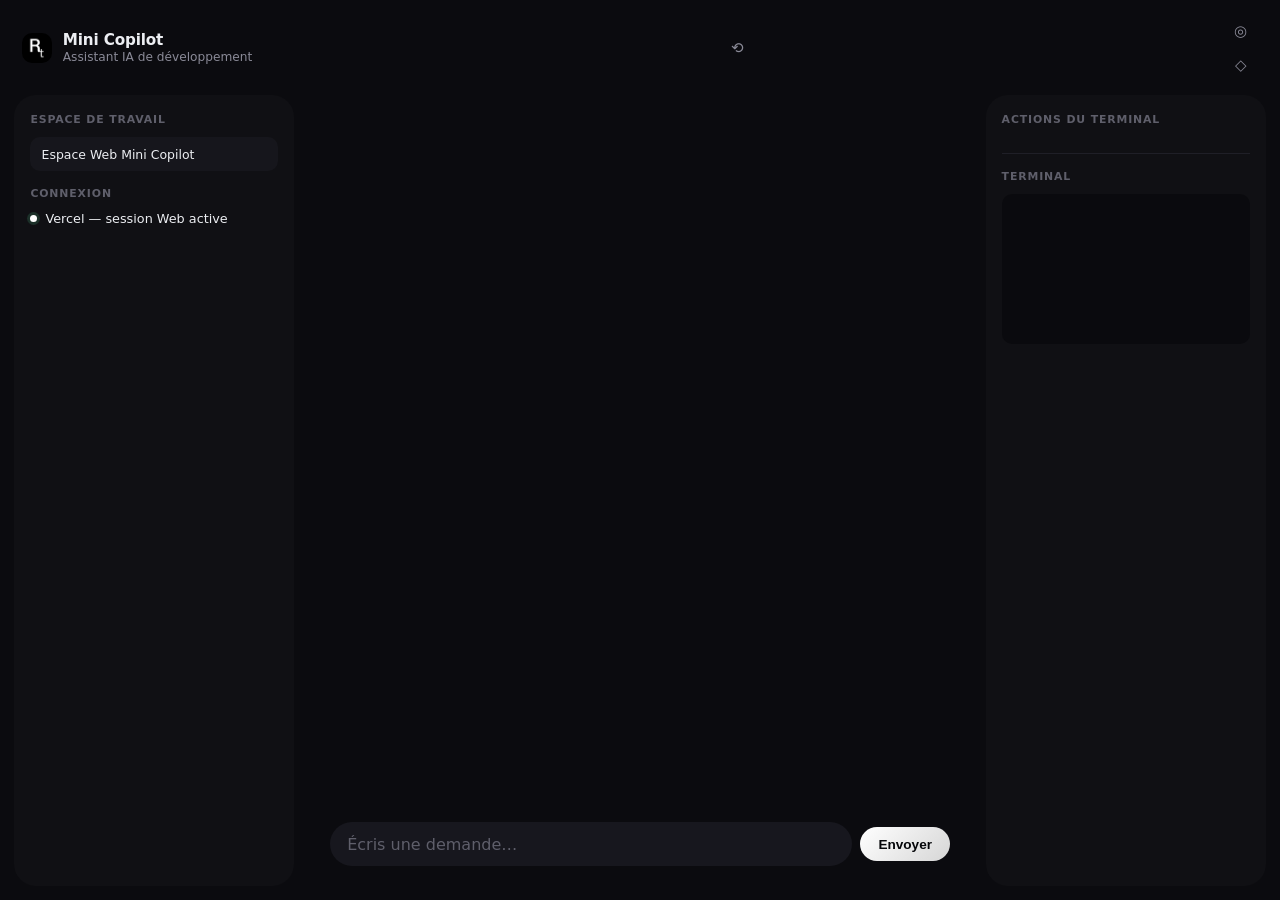
==== web/index.html @ 48cc1d8e "Open real legacy web app with Vercel chat" ====
<!doctype html>
<html lang="fr">
<head>
<meta charset="utf-8">
<meta name="viewport" content="width=device-width, initial-scale=1">
<title>Mini Copilot</title>
<style>
  :root {
    --bg: #0b0b0f;
    --panel: #101014;
    --panel-2: #16161c;
    --chat: #0b0b0f;
    --bubble-ai: #1a1a21;
    --bubble-user: #2a2a2a;
    --composer: #17171e;
    --code-bg: #0a0a0e;
    --code-fg: #eeeeee;
    --hairline: #1f1f27;
    --text: #eceef2;
    --muted: #8a8a97;
    --muted-2: #5f5f6b;
    --accent: #ffffff;
    --accent-2: #d6d6d6;
    --green: #ffffff;
    --yellow: #bdbdbd;
    --red: #ffffff;
    --radius-lg: 22px;
    --radius-md: 16px;
    --radius-sm: 10px;
    --radius-pill: 999px;
  }
  * { box-sizing: border-box; }
  body {
    margin: 0; font-family: "Inter", "Segoe UI", system-ui, -apple-system, sans-serif;
    background: var(--bg); color: var(--text); height: 100vh; display: flex; flex-direction: column;
    -webkit-font-smoothing: antialiased;
  }

  /* ---------------------------------------------------------- header */
  header {
    padding: 0.85rem 1.4rem; background: transparent;
    display: flex; align-items: center; justify-content: space-between; flex-shrink: 0;
  }
  header .brand { display: flex; align-items: center; gap: 0.65rem; }
  header .brand .logo {
    width: 30px; height: 30px; border-radius: 10px; object-fit: cover;
  }
  header h1 { font-size: 0.95rem; font-weight: 600; margin: 0; letter-spacing: -0.01em; }
  header .subtitle { font-size: 0.76rem; color: var(--muted); margin-top: 1px; }
  header .icon-btn {
    background: transparent; border: none; color: var(--muted); width: 34px; height: 34px;
    border-radius: var(--radius-pill); font-size: 0.95rem; cursor: pointer;
    display: flex; align-items: center; justify-content: center; transition: background 0.15s, color 0.15s;
  }
  header .icon-btn:hover { background: var(--panel-2); color: var(--text); }

  #banner {
    display: none; background: var(--panel-2); border-radius: var(--radius-sm);
    margin: 0 1.4rem 0.6rem; padding: 0.55rem 0.9rem; font-size: 0.82rem; color: var(--muted);
  }
  #banner a { color: var(--accent); text-decoration: none; }
  #auth { position: fixed; inset: 0; z-index: 10; display: none; place-items: center; background: rgba(11,11,15,.92); }
  #auth .panel { width: min(440px, calc(100% - 32px)); background: var(--panel); border-radius: var(--radius-lg); padding: 1.4rem; }
  #auth h2 { margin: 0 0 .35rem; } #auth p { color: var(--muted); font-size: .85rem; }
  #auth input, #auth select { display:block; width:100%; margin:.55rem 0; padding:.75rem 1rem; border:0; border-radius:var(--radius-pill); background:var(--composer); color:var(--text); }
  #auth .btns { display:flex; gap:.5rem; margin-top:.8rem; } #auth button { flex:1; padding:.7rem; border:0; border-radius:var(--radius-pill); cursor:pointer; font-weight:700; }
  #auth .primary { background:#fff; color:#111; } #auth .secondary { background:var(--panel-2); color:var(--text); }
  #authError { color:#ff9090; min-height:1.2em; }
  #plans { display:none; position:fixed; inset:0; z-index:9; overflow:auto; padding:4rem 1rem; background:rgba(11,11,15,.97); }
  #planGrid { display:grid; grid-template-columns:repeat(auto-fit,minmax(190px,1fr)); gap:1rem; max-width:900px; margin:1rem auto; }
  .plan-card { background:var(--panel); border:1px solid var(--hairline); border-radius:var(--radius-md); padding:1rem; } .plan-card button { padding:.6rem 1rem; border:0; border-radius:var(--radius-pill); cursor:pointer; }

  main { flex: 1; display: flex; min-height: 0; padding: 0 0.9rem 0.9rem; gap: 0.6rem; }

  /* ---------------------------------------------------------- sidebars */
  aside.left, aside.right {
    background: var(--panel); border-radius: var(--radius-lg);
    padding: 1.1rem 1rem; width: 280px; flex-shrink: 0; overflow-y: auto;
  }
  aside h2 {
    font-size: 0.68rem; text-transform: uppercase; letter-spacing: 0.08em; color: var(--muted-2);
    font-weight: 600; margin: 0 0 0.7rem;
  }
  .project-path {
    font-size: 0.78rem; color: var(--text); word-break: break-all; margin-bottom: 1rem;
    padding: 0.6rem 0.7rem; background: var(--panel-2); border-radius: var(--radius-sm);
  }
  .status-row { display: flex; align-items: center; gap: 0.5rem; font-size: 0.8rem; }
  .status-row .dot { width: 7px; height: 7px; border-radius: 50%; background: var(--muted-2); flex-shrink: 0; }
  .status-row .dot.on { background: var(--green); box-shadow: 0 0 0 3px rgba(95,224,163,0.15); }
  .status-row .dot.err { background: var(--red); box-shadow: 0 0 0 3px rgba(255,122,134,0.15); }

  aside.right ul { list-style: none; margin: 0; padding: 0; display: flex; flex-direction: column; }
  aside.right li {
    font-size: 0.78rem; padding: 0.55rem 0.1rem; display: flex; align-items: center; gap: 0.55rem;
    border-bottom: 1px solid var(--hairline);
  }
  aside.right li:last-child { border-bottom: none; }
  aside.right li .status-dot { width: 7px; height: 7px; border-radius: 50%; flex-shrink: 0; }
  aside.right li .status-dot.ok { background: var(--green); }
  aside.right li .status-dot.echec { background: var(--red); }
  aside.right li .status-dot.attente { background: var(--yellow); }
  aside.right li .status-dot.neutre { background: var(--muted-2); }
  aside.right li .label { flex: 1; color: var(--text); }
  aside.right li .time { color: var(--muted-2); font-size: 0.72rem; flex-shrink: 0; }
  .section-divider { border: 0; border-top: 1px solid var(--hairline); margin: 1rem 0; }
  .terminal-title { font-size: 0.68rem; text-transform: uppercase; letter-spacing: 0.08em;
    color: var(--muted-2); font-weight: 600; margin: 0 0 0.7rem; }
  #terminal {
    height: 150px; overflow-y: auto; margin: 0; padding: 0.7rem;
    background: var(--code-bg); color: var(--code-fg); border-radius: var(--radius-sm);
    font: 0.72rem/1.45 "JetBrains Mono", Consolas, monospace; white-space: pre-wrap;
  }

  /* ---------------------------------------------------------- chat column */
  #chat-wrap { flex: 1; display: flex; flex-direction: column; min-width: 0; }
  #log {
    flex: 1; overflow-y: auto; padding: 1.4rem 1.6rem 0.6rem; display: flex; flex-direction: column;
    gap: 1.1rem; max-width: 820px; width: 100%; margin: 0 auto;
  }

  .row { display: flex; flex-direction: column; max-width: 74%; }
  .row.user { align-self: flex-end; align-items: flex-end; }
  .row.ai { align-self: flex-start; align-items: flex-start; }
  .row.system { align-self: center; max-width: 90%; align-items: center; }

  .sender { font-size: 0.72rem; color: var(--muted-2); margin: 0 0.35rem 0.3rem; font-weight: 600; }

  .bubble {
    padding: 0.7rem 1rem; border-radius: var(--radius-md); white-space: pre-wrap;
    line-height: 1.55; font-size: 1rem;
  }
  .bubble.ai { background: var(--bubble-ai); border-top-left-radius: 6px; }
  .bubble.user { background: var(--bubble-user); border-top-right-radius: 6px; color: #ffffff; }
  .bubble.system {
    background: transparent; color: var(--muted); font-size: 0.78rem; padding: 0.3rem 0.6rem;
  }
  .bubble.error { background: rgba(255,122,134,0.08); border: 1px solid rgba(255,122,134,0.35); }
  .bubble.thinking { background: var(--bubble-ai); color: var(--muted); }

  .bubble .thinking-dots span {
    display: inline-block; width: 5px; height: 5px; border-radius: 50%; background: var(--muted);
    margin-right: 3px; animation: pulse 1.2s infinite ease-in-out;
  }
  .bubble .thinking-dots span:nth-child(2) { animation-delay: 0.15s; }
  .bubble .thinking-dots span:nth-child(3) { animation-delay: 0.3s; }
  @keyframes pulse { 0%, 80%, 100% { opacity: 0.25; } 40% { opacity: 1; } }

  .bubble code, .bubble pre {
    background: var(--code-bg); color: var(--code-fg); border-radius: var(--radius-sm);
    padding: 0.7rem 0.85rem; display: block; font-family: "JetBrains Mono", Consolas, monospace;
    font-size: 0.82rem; margin: 0.5rem 0; overflow-x: auto;
    border-left: 2px solid var(--accent-2);
  }

  /* ---------------------------------------------------------- confirm card */
  #confirm {
    display: none; margin: 0.6rem auto 0.8rem; padding: 1rem 1.1rem; border-radius: var(--radius-md);
    background: rgba(240,198,116,0.08); max-width: 640px; width: calc(100% - 3.2rem);
  }
  #confirm .label { font-size: 0.8rem; color: var(--yellow); font-weight: 600; margin-bottom: 0.5rem; }
  #confirm pre {
    white-space: pre-wrap; margin: 0.5rem 0; font-size: 0.8rem; background: var(--code-bg);
    color: var(--code-fg); padding: 0.65rem 0.75rem; border-radius: var(--radius-sm);
  }
  #confirm .btnrow { display: flex; gap: 0.6rem; margin-top: 0.6rem; }
  #confirm button {
    flex: 1; padding: 0.55rem; border-radius: var(--radius-pill); border: none; cursor: pointer;
    font-weight: 600; font-size: 0.85rem; transition: opacity 0.15s;
  }
  #confirm button:hover { opacity: 0.85; }
  #confirm .allow { background: var(--green); color: #06120b; }
  #confirm .deny { background: transparent; color: var(--red); box-shadow: inset 0 0 0 1px rgba(255,122,134,0.5); }

  /* ---------------------------------------------------------- composer */
  form#composer {
    display: flex; align-items: center; gap: 0.5rem; padding: 0.9rem 1.6rem 1.2rem;
    max-width: 820px; width: 100%; margin: 0 auto;
  }
  #composer .field {
    flex: 1; display: flex; align-items: center; background: var(--composer);
    border-radius: var(--radius-pill); padding: 0.25rem 0.35rem 0.25rem 1.1rem;
  }
  #composer input {
    flex: 1; padding: 0.55rem 0; border: none; outline: none;
    background: transparent; color: inherit; font-size: 1rem; font-family: inherit;
  }
  #composer input::placeholder { color: var(--muted-2); }
  #composer button {
    padding: 0.6rem 1.15rem; border-radius: var(--radius-pill); border: none;
    background: linear-gradient(135deg, var(--accent), var(--accent-2)); color: #06070a; font-weight: 700;
    cursor: pointer; font-size: 0.85rem; transition: transform 0.1s, opacity 0.15s;
  }
  #composer button:hover:not(:disabled) { transform: translateY(-1px); }
  #composer input:disabled, #composer button:disabled { opacity: 0.4; cursor: not-allowed; }

  #log::-webkit-scrollbar, aside::-webkit-scrollbar { width: 8px; }
  #log::-webkit-scrollbar-thumb, aside::-webkit-scrollbar-thumb { background: var(--panel-2); border-radius: 8px; }

  @media (max-width: 900px) {
    aside.left { display: none; }
    aside.right { width: 250px; }
  }
</style>
</head>
<body>
<header>
  <div class="brand">
    <img class="logo" src="../rt_icon.png" alt="RT" />
    <div>
      <h1>Mini Copilot</h1>
      <div class="subtitle">Assistant IA de développement</div>
    </div>
  </div>
  <button class="icon-btn" id="clearBtn" title="Effacer la conversation">⟲</button>
  <div><button class="icon-btn" id="authBtn" title="Compte">◎</button><button class="icon-btn" id="plansBtn" title="Accès gratuit">◇</button></div>
</header>
<div id="banner"></div>
<main>
  <aside class="left">
    <h2>Espace de travail</h2>
    <div class="project-path" id="projectPath">—</div>
    <h2>Connexion</h2>
    <div class="status-row"><span class="dot" id="statusDot"></span><span id="statusText">Connexion…</span></div>
  </aside>

  <div id="chat-wrap">
    <div id="log"></div>
    <div id="confirm">
      <div class="label">⚠ Action proposée — confirmation requise</div>
      <pre id="confirmDetail"></pre>
      <div class="btnrow">
        <button class="allow" id="confirmAllow">Autoriser</button>
        <button class="deny" id="confirmDeny">Refuser</button>
      </div>
    </div>
    <form id="composer">
      <div class="field">
        <input id="input" type="text" placeholder="Écris une demande…" autocomplete="off" disabled>
      </div>
      <button type="submit" disabled>Envoyer</button>
    </form>
  </div>

  <aside class="right">
    <h2>Actions du terminal</h2>
    <ul id="actions"></ul>
    <hr class="section-divider">
    <h2 class="terminal-title">Terminal</h2>
    <pre id="terminal" aria-label="Sortie du terminal"></pre>
  </aside>
</main>
<section id="auth"><div class="panel"><h2 id="authTitle">Se connecter</h2><p>La session est vérifiée par le serveur central avant chaque message.</p><input id="firstName" placeholder="Prénom" style="display:none"><input id="lastName" placeholder="Nom" style="display:none"><input id="email" type="email" placeholder="Email"><input id="password" type="password" placeholder="Mot de passe (8 caractères minimum)"><div id="authError"></div><div class="btns"><button class="primary" id="authSubmit">Se connecter</button><button class="secondary" id="authMode">Créer un compte</button></div><div class="btns"><button class="secondary" id="googleBtn">Continuer avec Google</button><button class="secondary" id="authClose">Fermer</button></div></div></section>
<section id="plans"><div style="max-width:900px;margin:auto"><h2>Accès gratuit</h2><p style="color:var(--muted)">Toutes les fonctionnalités sont disponibles sans abonnement ni paiement.</p><div id="planGrid"></div><button class="secondary" id="plansClose">Fermer</button></div></section>
<script src="app.js"></script>
</body>
</html>
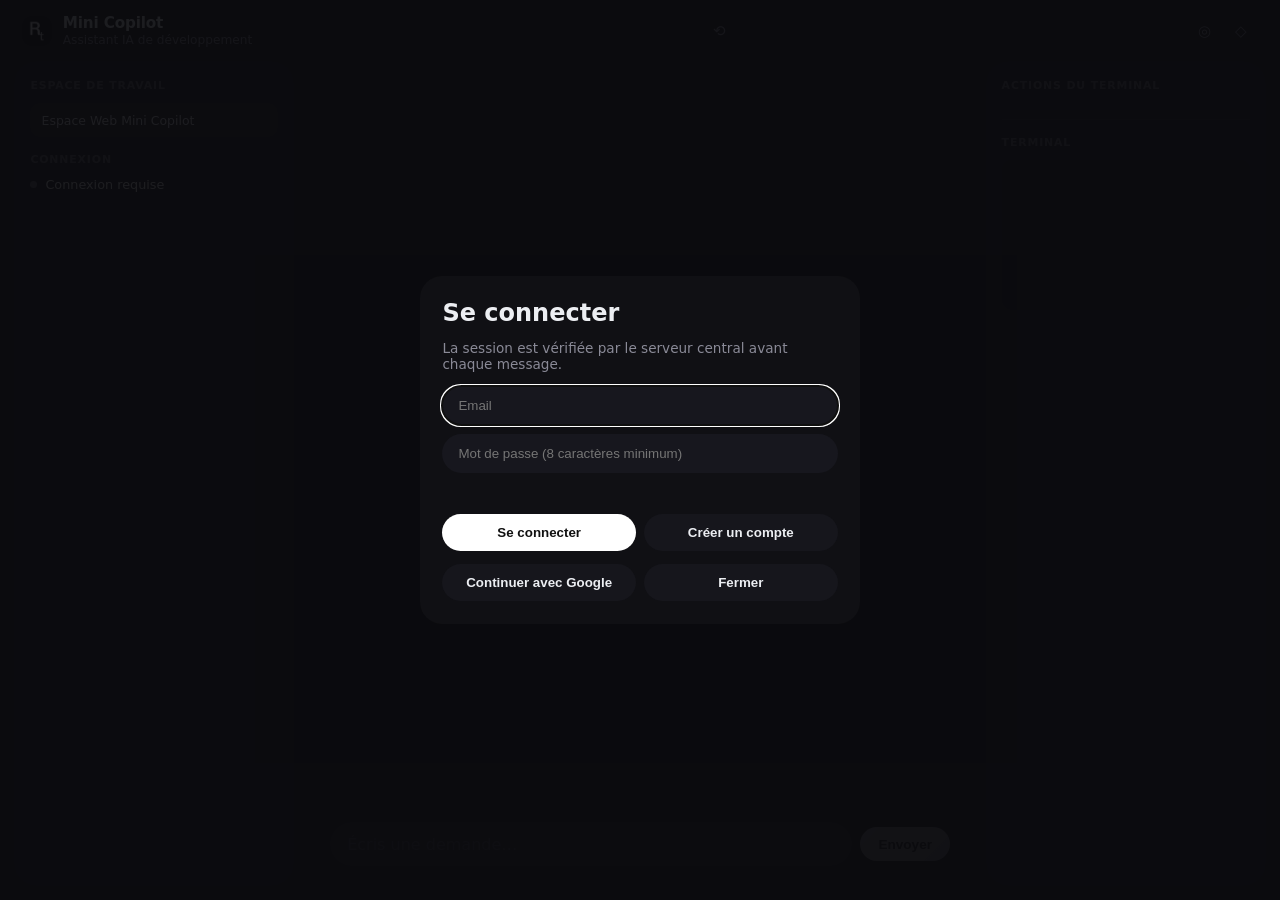
==== commit e1515334: "responsive et historique de chat" ====
--- a/web/index.html
+++ b/web/index.html
@@ -41,6 +41,7 @@
     padding: 0.85rem 1.4rem; background: transparent;
     display: flex; align-items: center; justify-content: space-between; flex-shrink: 0;
   }
+  header > div:last-child { display: flex; align-items: center; gap: 0.15rem; }
   header .brand { display: flex; align-items: center; gap: 0.65rem; }
   header .brand .logo {
     width: 30px; height: 30px; border-radius: 10px; object-fit: cover;
@@ -200,6 +201,31 @@
   @media (max-width: 900px) {
     aside.left { display: none; }
     aside.right { width: 250px; }
+  }
+
+  @media (max-width: 680px) {
+    body { min-height: 100dvh; height: auto; }
+    header { padding: 0.7rem 0.85rem; gap: 0.5rem; }
+    header .brand { min-width: 0; }
+    header .brand > div { min-width: 0; }
+    header h1, header .subtitle { white-space: nowrap; overflow: hidden; text-overflow: ellipsis; }
+    header .subtitle { max-width: 35vw; }
+    header .icon-btn { width: 32px; height: 32px; }
+    main { display: flex; flex-direction: column; padding: 0 0.55rem 0.55rem; gap: 0.55rem; }
+    #chat-wrap { min-height: 62dvh; }
+    #log { padding: 1rem 0.35rem 0.5rem; gap: 0.8rem; }
+    .row { max-width: 92%; }
+    .bubble { font-size: 0.94rem; padding: 0.65rem 0.8rem; }
+    form#composer { padding: 0.65rem 0.1rem 0.8rem; }
+    #composer .field { padding-left: 0.85rem; }
+    #composer input { min-width: 0; font-size: 0.95rem; }
+    #composer button { padding: 0.6rem 0.85rem; }
+    aside.right { display: block; width: 100%; max-height: 170px; padding: 0.8rem; border-radius: var(--radius-md); }
+    #terminal { height: 85px; }
+    #confirm { width: calc(100% - 0.2rem); margin: 0.4rem auto 0.6rem; }
+    #auth .panel { padding: 1.1rem; }
+    #auth .btns { flex-wrap: wrap; }
+    #auth .btns button { min-height: 42px; }
   }
 </style>
 </head>
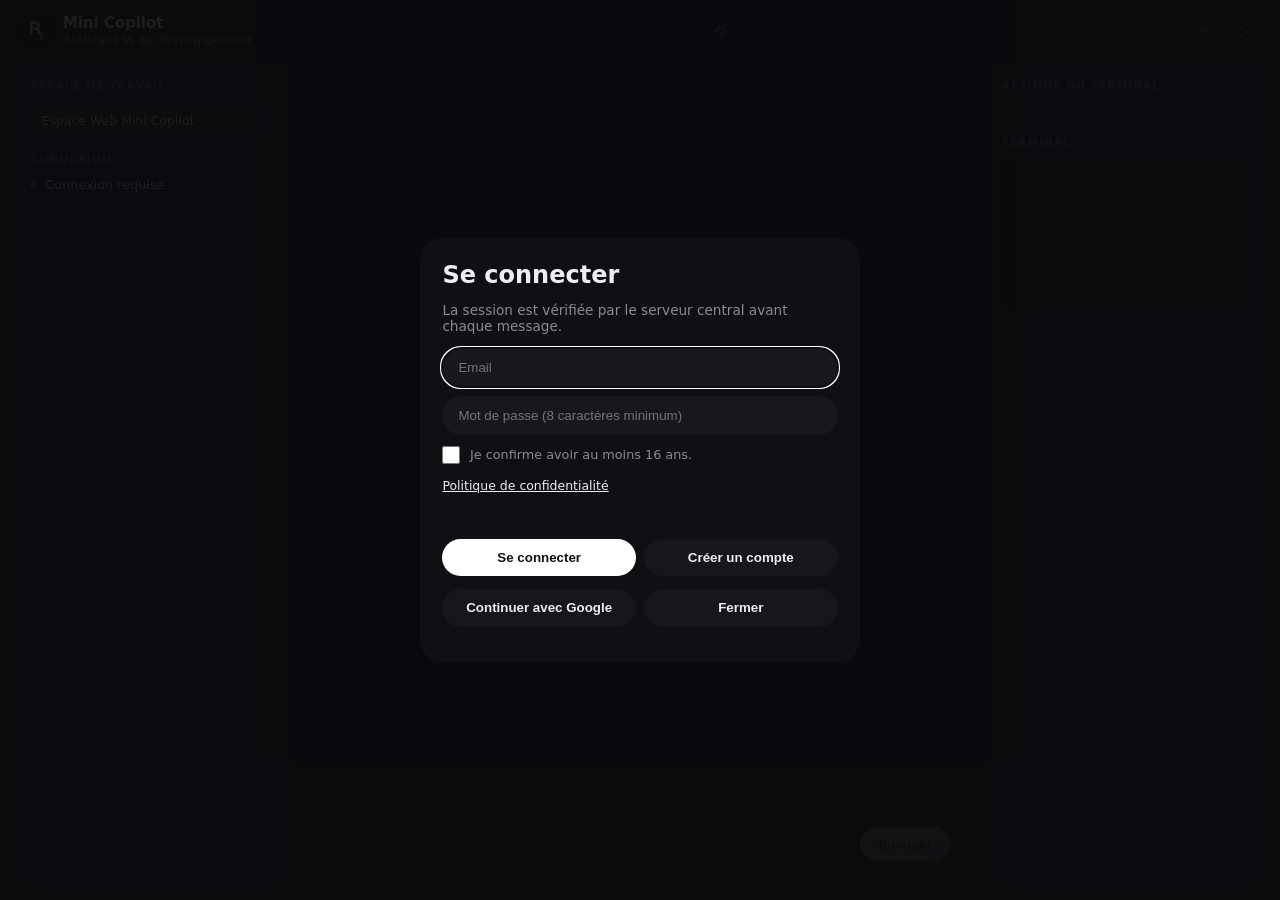
==== commit 88f73552: "feat: publish privacy policy and account controls" ====
--- a/web/index.html
+++ b/web/index.html
@@ -64,6 +64,10 @@
   #auth .panel { width: min(440px, calc(100% - 32px)); background: var(--panel); border-radius: var(--radius-lg); padding: 1.4rem; }
   #auth h2 { margin: 0 0 .35rem; } #auth p { color: var(--muted); font-size: .85rem; }
   #auth input, #auth select { display:block; width:100%; margin:.55rem 0; padding:.75rem 1rem; border:0; border-radius:var(--radius-pill); background:var(--composer); color:var(--text); }
+  #auth .age-row { display:flex; align-items:center; gap:.6rem; color:var(--muted); font-size:.8rem; margin:.7rem 0; }
+  #auth input[type="checkbox"] { display:inline-block; width:18px; height:18px; margin:0; accent-color:#fff; }
+  #auth .privacy-link { color:var(--text); font-size:.78rem; }
+  #deleteAccountBtn { display:none; background:#542027; color:#ffdce0; }
   #auth .btns { display:flex; gap:.5rem; margin-top:.8rem; } #auth button { flex:1; padding:.7rem; border:0; border-radius:var(--radius-pill); cursor:pointer; font-weight:700; }
   #auth .primary { background:#fff; color:#111; } #auth .secondary { background:var(--panel-2); color:var(--text); }
   #authError { color:#ff9090; min-height:1.2em; }
@@ -276,7 +280,7 @@
     <pre id="terminal" aria-label="Sortie du terminal"></pre>
   </aside>
 </main>
-<section id="auth"><div class="panel"><h2 id="authTitle">Se connecter</h2><p>La session est vérifiée par le serveur central avant chaque message.</p><input id="firstName" placeholder="Prénom" style="display:none"><input id="lastName" placeholder="Nom" style="display:none"><input id="email" type="email" placeholder="Email"><input id="password" type="password" placeholder="Mot de passe (8 caractères minimum)"><div id="authError"></div><div class="btns"><button class="primary" id="authSubmit">Se connecter</button><button class="secondary" id="authMode">Créer un compte</button></div><div class="btns"><button class="secondary" id="googleBtn">Continuer avec Google</button><button class="secondary" id="authClose">Fermer</button></div></div></section>
+<section id="auth"><div class="panel"><h2 id="authTitle">Se connecter</h2><p>La session est vérifiée par le serveur central avant chaque message.</p><input id="firstName" placeholder="Prénom" style="display:none"><input id="lastName" placeholder="Nom" style="display:none"><input id="email" type="email" placeholder="Email"><input id="password" type="password" placeholder="Mot de passe (8 caractères minimum)"><label class="age-row"><input id="ageConfirmed" type="checkbox">Je confirme avoir au moins 16 ans.</label><p><a class="privacy-link" href="../privacy.html" target="_blank" rel="noopener">Politique de confidentialité</a></p><div id="authError"></div><div class="btns"><button class="primary" id="authSubmit">Se connecter</button><button class="secondary" id="authMode">Créer un compte</button></div><div class="btns"><button class="secondary" id="googleBtn">Continuer avec Google</button><button class="secondary" id="authClose">Fermer</button></div><div class="btns"><button id="deleteAccountBtn">Supprimer mon compte</button></div></div></section>
 <section id="plans"><div style="max-width:900px;margin:auto"><h2>Accès gratuit</h2><p style="color:var(--muted)">Toutes les fonctionnalités sont disponibles sans abonnement ni paiement.</p><div id="planGrid"></div><button class="secondary" id="plansClose">Fermer</button></div></section>
 <script src="app.js"></script>
 </body>
